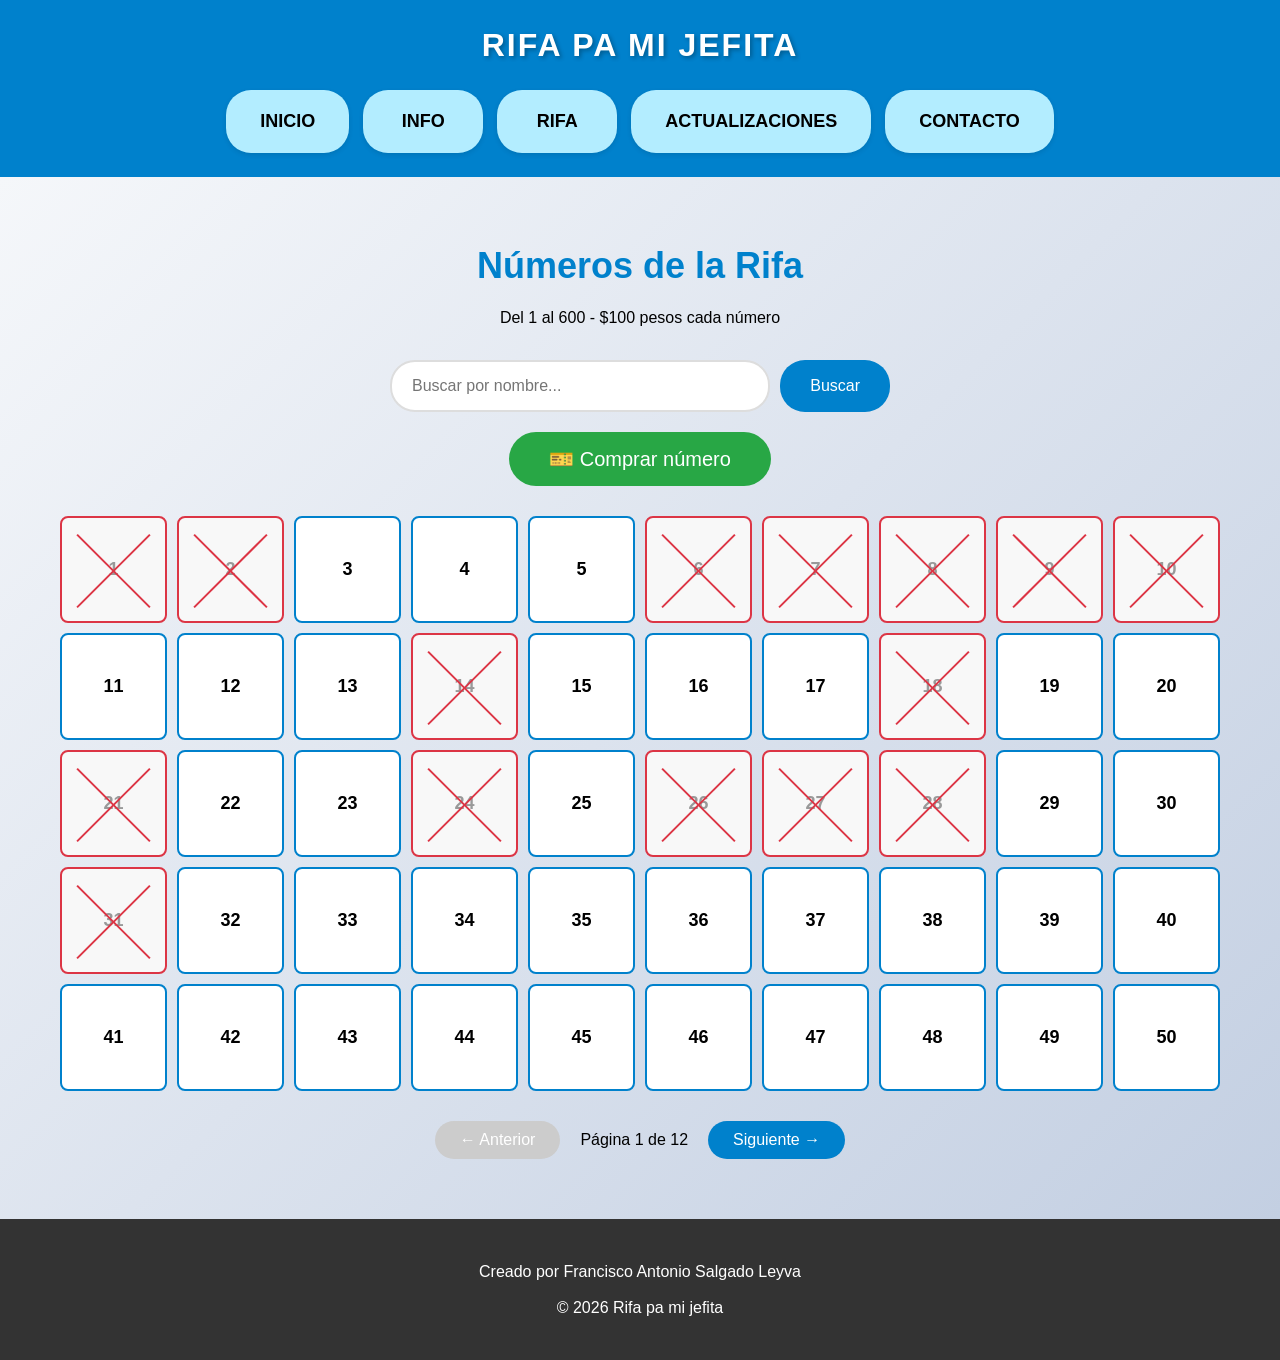
==== rifa.html @ 571fac85 "Version 1.0 de la pagina Mas adelante se seguirá actualizando." ====
<!DOCTYPE html>
<html lang="es">
<head>
    <meta charset="UTF-8">
    <meta name="viewport" content="width=device-width, initial-scale=1.0">
    <title>Rifa - Rifa pa mi jefita</title>
    <link rel="icon" type="image/png" href="https://img.icons8.com/color/48/ticket.png">
    <link rel="stylesheet" href="css/styles.css">
    <style>
        /* Estilos directamente aquí para asegurar que funcionen */
        .rifa-container {
            max-width: 1200px;
            margin: 0 auto;
            padding: 20px;
        }

        .rifa-header {
            text-align: center;
            margin-bottom: 30px;
        }

        .rifa-header h1 {
            color: #0081cc;
            font-size: 36px;
            margin-bottom: 10px;
        }

        .buscador-container {
            display: flex;
            gap: 10px;
            max-width: 500px;
            margin: 0 auto 20px;
        }

        .buscador-input {
            flex: 1;
            padding: 15px 20px;
            font-size: 16px;
            border: 2px solid #ddd;
            border-radius: 25px;
            outline: none;
        }

        .buscador-btn {
            background-color: #0081cc;
            color: white;
            border: none;
            padding: 15px 30px;
            font-size: 16px;
            border-radius: 25px;
            cursor: pointer;
        }

        .comprar-container {
            text-align: center;
            margin-bottom: 30px;
        }

        .comprar-btn {
            background-color: #28a745;
            color: white;
            border: none;
            padding: 15px 40px;
            font-size: 20px;
            border-radius: 50px;
            cursor: pointer;
        }

        .numeros-grid {
            display: grid;
            grid-template-columns: repeat(10, 1fr);
            gap: 10px;
            margin: 30px 0;
        }

        .numero-item {
            aspect-ratio: 1;
            display: flex;
            align-items: center;
            justify-content: center;
            font-size: 18px;
            font-weight: bold;
            background-color: white;
            border: 2px solid #0081cc;
            border-radius: 8px;
            position: relative;
        }

        .numero-item.vendido {
            background-color: #f8f8f8;
            border-color: #dc3545;
            color: #999;
        }

        .numero-item.vendido::before,
        .numero-item.vendido::after {
            content: '';
            position: absolute;
            width: 100%;
            height: 2px;
            background-color: #dc3545;
            top: 50%;
            left: 0;
        }

        .numero-item.vendido::before {
            transform: rotate(45deg);
        }

        .numero-item.vendido::after {
            transform: rotate(-45deg);
        }

        .paginacion {
            display: flex;
            justify-content: center;
            align-items: center;
            gap: 20px;
            margin-top: 30px;
        }

        .paginacion-btn {
            background-color: #0081cc;
            color: white;
            border: none;
            padding: 10px 25px;
            font-size: 16px;
            border-radius: 25px;
            cursor: pointer;
        }

        .paginacion-btn:disabled {
            background-color: #ccc;
            cursor: not-allowed;
        }

        .modal {
        display: none;
        position: fixed;
        z-index: 1000;
        left: 0;
        top: 0;
        width: 100%;
        height: 100%;
        background-color: rgba(0,0,0,0.5);
        overflow-y: auto; /* Permite hacer scroll en el fondo si es necesario */
    }

    .modal-contenido {
        background-color: #fefefe;
        margin: 20px auto; /* Margen superior más pequeño para que se vea mejor */
        padding: 0;
        width: 90%;
        max-width: 500px;
        border-radius: 15px;
        box-shadow: 0 5px 30px rgba(0,0,0,0.3);
        /* Altura máxima y scroll interno */
        max-height: 90vh; /* 90% de la altura de la pantalla */
        display: flex;
        flex-direction: column;
    }

    .modal-header {
        background-color: #0081cc;
        color: white;
        padding: 15px 20px;
        border-radius: 15px 15px 0 0;
        display: flex;
        justify-content: space-between;
        align-items: center;
        flex-shrink: 0; /* Evita que el header se encoja */
    }

    .modal-body {
        padding: 20px;
        background-color: white;
        overflow-y: auto; /* ¡ESTA ES LA CLAVE! - Hace scroll solo en el cuerpo */
        max-height: 60vh; /* Altura máxima para el cuerpo */
    }

    .modal-footer {
        padding: 15px 20px;
        background-color: #f0f0f0;
        border-radius: 0 0 15px 15px;
        text-align: center;
        flex-shrink: 0; /* Evita que el footer se encoja */
    }

    /* Mejoras para el contenido del modal de compra */
    .modal-body h3 {
        color: #0081cc;
        margin: 15px 0 10px 0;
        font-size: 18px;
        border-bottom: 2px solid #0081cc;
        padding-bottom: 5px;
    }

    .modal-body h3:first-of-type {
        margin-top: 0;
    }

    .modal-body p {
        margin: 8px 0;
        line-height: 1.4;
    }

    .clabe-box {
        display: flex;
        gap: 10px;
        align-items: center;
        background-color: #f5f5f5;
        padding: 12px;
        border-radius: 8px;
        margin: 10px 0;
        border: 1px solid #ddd;
    }

    .clabe-box code {
        font-size: 14px;
        font-family: monospace;
        word-break: break-all; /* Para que no se desborde en móviles */
    }

    .btn-copiar {
        background-color: #0081cc;
        color: white;
        border: none;
        padding: 8px 15px;
        border-radius: 5px;
        cursor: pointer;
        font-size: 14px;
        white-space: nowrap; /* Evita que el texto del botón se rompa */
    }

    .btn-copiar:hover {
        background-color: #00c4ff;
    }

    .modal-body ol {
        margin: 10px 0;
        padding-left: 25px;
    }

    .modal-body li {
        margin: 8px 0;
        line-height: 1.4;
    }

    /* Para pantallas más pequeñas */
    @media (max-width: 768px) {
        .modal-contenido {
            margin: 10px auto;
            max-height: 95vh;
        }
        
        .modal-body {
            max-height: 70vh;
            padding: 15px;
        }
        
        .clabe-box {
            flex-direction: column;
            align-items: stretch;
        }
        
        .btn-copiar {
            width: 100%;
        }
    }
    </style>
</head>
<body>
    <header>
        <div id="titulo">
            RIFA PA MI JEFITA
        </div>

        <nav class="btn-group" id="menu">
            <a href="index.html" class="button">INICIO</a>
            <a href="info.html" class="button">INFO</a>
            <a href="rifa.html" class="button">RIFA</a>
            <a href="actualizaciones.html" class="button">ACTUALIZACIONES</a>
            <button class="button" id="btnContacto">CONTACTO</button>
        </nav>
    </header>

    <main>
        <div class="rifa-container">
            <div class="rifa-header">
                <h1>Números de la Rifa</h1>
                <p>Del 1 al 600 - $100 pesos cada número</p>
            </div>

            <div class="buscador-container">
                <input type="text" id="buscadorNombre" placeholder="Buscar por nombre..." class="buscador-input">
                <button id="btnBuscar" class="buscador-btn">Buscar</button>
            </div>

            <div class="comprar-container">
                <button id="btnComprar" class="comprar-btn">🎫 Comprar número</button>
            </div>

            <!-- Grid de números -->
            <div id="numerosGrid" class="numeros-grid"></div>

            <!-- Paginación -->
            <div class="paginacion">
                <button id="btnAnterior" class="paginacion-btn" disabled>← Anterior</button>
                <span id="paginaActual">Página 1 de 12</span>
                <button id="btnSiguiente" class="paginacion-btn">Siguiente →</button>
            </div>
        </div>
    </main>

    <footer>
        <div class="info-creador">
            <p>Creado por Francisco Antonio Salgado Leyva</p>
            <p>© 2026 Rifa pa mi jefita</p>
        </div>
    </footer>

    <!-- Modal Contacto -->
    <div id="modalContacto" class="modal">
        <div class="modal-contenido">
            <div class="modal-header">
                <h2>Contacto</h2>
                <span class="cerrar-modal" onclick="document.getElementById('modalContacto').style.display='none'">&times;</span>
            </div>
            <div class="modal-body">
                <p><strong>Francisco Antonio Salgado Leyva</strong></p>
                <p>WhatsApp: 6462616970</p>
                <p>Correo: tonyjuacker@gmail.com</p>
                <p>Instagram: me.dicen.tono</p>
            </div>
            <div class="modal-footer">
                <button class="boton-cerrar" onclick="document.getElementById('modalContacto').style.display='none'">Cerrar</button>
            </div>
        </div>
    </div>

    <!-- Modal Búsqueda -->
    <div id="modalBusqueda" class="modal">
        <div class="modal-contenido">
            <div class="modal-header">
                <h2>Resultados</h2>
                <span class="cerrar-modal" onclick="document.getElementById('modalBusqueda').style.display='none'">&times;</span>
            </div>
            <div class="modal-body" id="resultadosBusqueda"></div>
            <div class="modal-footer">
                <button class="boton-cerrar" onclick="document.getElementById('modalBusqueda').style.display='none'">Cerrar</button>
            </div>
        </div>
    </div>

    <!-- Modal Comprar -->
    <div id="modalComprar" class="modal">
        <div class="modal-contenido">
            <div class="modal-header">
                <h2>Comprar número</h2>
                <span class="cerrar-modal" onclick="document.getElementById('modalComprar').style.display='none'">&times;</span>
            </div>
            <div class="modal-body">
                <div style="text-align: center; margin-bottom: 15px;">
                    <span style="font-size: 24px; font-weight: bold; color: #0081cc;">$100 pesos</span>
                    <span style="font-size: 16px; color: #666;"> por número</span>
                </div>
                
                <h3>📱 Contacto</h3>
                <p><strong>WhatsApp:</strong> 6462616970</p>
                <p><strong>Instagram:</strong> me.dicen.tono</p>
                <p><strong>Instagram rifa:</strong> rifa.pa.mi.jefita</p>
                
                <h3>🏦 Datos bancarios</h3>
                <div class="clabe-box">
                    <code>7229 6904 0840 3237 24</code>
                    <button class="btn-copiar" onclick="copiarCLABE()">📋 Copiar CLABE</button>
                </div>
                <p><strong>Banco:</strong> MercadoPago (STP)</p>
                <p><strong>Nombre:</strong> Francisco Salgado</p>
                <p><strong>Concepto:</strong> Rifa</p>
                
                <h3>📝 Instrucciones</h3>
                <ol>
                    <li>Contáctame por WhatsApp o Instagram para confirmar disponibilidad</li>
                    <li>Realiza la transferencia por $100 pesos por número</li>
                    <li>Envía el comprobante de pago</li>
                    <li>Indica qué número(s) deseas apartar</li>
                    <li>¡Recibirás confirmación y tu número será marcado como vendido!</li>
                </ol>
                
                <div style="background-color: #fff3cd; border-left: 4px solid #ffc107; padding: 12px; margin-top: 15px; border-radius: 5px;">
                    <p style="margin: 0; color: #856404;">
                        <strong>Nota:</strong> Una vez confirmado el pago, tu número será apartado y aparecerá como vendido en la lista.
                    </p>
                </div>
            </div>
            <div class="modal-footer">
                <button class="boton-cerrar" onclick="document.getElementById('modalComprar').style.display='none'">Cerrar</button>
            </div>
        </div>
    </div>

    <script>
        // ========== DATOS DE LA RIFA ==========
        let numerosRifa = new Array(600).fill(null);

        // DATOS REALES DE COMPRADORES (proporcionados)
        // Alberto Morales
        numerosRifa[484] = { nombre: "Alberto Morales", correo: "albermr25@gmail.com", numeroTelefono: "6462071255" }; // número 485 (índice 484)
        numerosRifa[56] = { nombre: "Alberto Morales", correo: "albermr25@gmail.com", numeroTelefono: "6462071255" };  // número 57 (índice 56)
        numerosRifa[351] = { nombre: "Alberto Morales", correo: "albermr25@gmail.com", numeroTelefono: "6462071255" }; // número 352 (índice 351)
        numerosRifa[159] = { nombre: "Alberto Morales", correo: "albermr25@gmail.com", numeroTelefono: "6462071255" }; // número 160 (índice 159)
        numerosRifa[90] = { nombre: "Alberto Morales", correo: "albermr25@gmail.com", numeroTelefono: "6462071255" };  // número 91 (índice 90)
        numerosRifa[330] = { nombre: "Alberto Morales", correo: "albermr25@gmail.com", numeroTelefono: "6462071255" }; // número 331 (índice 330)
        numerosRifa[350] = { nombre: "Alberto Morales", correo: "albermr25@gmail.com", numeroTelefono: "6462071255" }; // número 351 (índice 350)

        // Ismael Cossio
        numerosRifa[102] = { nombre: "Ismael Cossio", correo: "juancossio9@gmail.com", numeroTelefono: "6461027191" }; // número 103 (índice 102)
        numerosRifa[448] = { nombre: "Ismael Cossio", correo: "juancossio9@gmail.com", numeroTelefono: "6461027191" }; // número 449 (índice 448)
        numerosRifa[443] = { nombre: "Ismael Cossio", correo: "juancossio9@gmail.com", numeroTelefono: "6461027191" }; // número 444 (índice 443)

        // Angelina Burgoin
        numerosRifa[506] = { nombre: "Angelina Burgoin", correo: "burgoin241@gmail.com", numeroTelefono: "6462765264" }; // número 507 (índice 506)

        // Caleb Guevara
        numerosRifa[6] = { nombre: "Caleb Guevara", correo: "tabubernal28@gmail.com", numeroTelefono: "6461877088" };  // número 7 (índice 6)
        numerosRifa[9] = { nombre: "Caleb Guevara", correo: "tabubernal28@gmail.com", numeroTelefono: "6461877088" };  // número 10 (índice 9)

        // Carlos Castro (sin correo ni teléfono)
        numerosRifa[55] = { nombre: "Carlos Castro", correo: "", numeroTelefono: "" }; // número 56 (índice 55)

        // Rey Hernandez
        numerosRifa[0] = { nombre: "Rey Hernandez", correo: "rey.hernandez27@uabc.edu.mx", numeroTelefono: "6861687100" }; // número 1 (índice 0)
        numerosRifa[13] = { nombre: "Rey Hernandez", correo: "rey.hernandez27@uabc.edu.mx", numeroTelefono: "6861687100" }; // número 14 (índice 13)
        numerosRifa[30] = { nombre: "Rey Hernandez", correo: "rey.hernandez27@uabc.edu.mx", numeroTelefono: "6861687100" }; // número 31 (índice 30)

        // Enrique Celis
        numerosRifa[310] = { nombre: "Enrique Celis", correo: "enriquedino8@gmail.com", numeroTelefono: "6461907613" }; // número 311 (índice 310)
        numerosRifa[256] = { nombre: "Enrique Celis", correo: "enriquedino8@gmail.com", numeroTelefono: "6461907613" }; // número 257 (índice 256)

        // Adela Flores
        numerosRifa[5] = { nombre: "Adela Flores", correo: "addelaf699@gmail.com", numeroTelefono: "6161094446" }; // número 6 (índice 5)
        numerosRifa[8] = { nombre: "Adela Flores", correo: "addelaf699@gmail.com", numeroTelefono: "6161094446" }; // número 9 (índice 8)

        // Fernanda Migoni
        numerosRifa[26] = { nombre: "Fernanda Migoni", correo: "fernandamigoni11@gmail.com", numeroTelefono: "6461355564" }; // número 27 (índice 26)

        // Mara Sofia y Rafaela Padilla (mismo correo)
        numerosRifa[1] = { nombre: "Mara Sofia", correo: "mara.cardenas@uabc.edu.mx", numeroTelefono: "6461988648" }; // número 2 (índice 1)
        numerosRifa[20] = { nombre: "Rafaela Padilla", correo: "mara.cardenas@uabc.edu.mx", numeroTelefono: "6461988648" }; // número 21 (índice 20)

        // Juan Jose Lopez
        numerosRifa[283] = { nombre: "Juan Jose Lopez", correo: "josejuan140898@gmail.com", numeroTelefono: "6461923384" }; // número 284 (índice 283)

        // Kenia Peña
        numerosRifa[27] = { nombre: "Kenia Peña", correo: "keniacpt30@gmail.com", numeroTelefono: "6462494356" }; // número 28 (índice 27)
        numerosRifa[17] = { nombre: "Kenia Peña", correo: "keniacpt30@gmail.com", numeroTelefono: "6462494356" }; // número 18 (índice 17)

        // Adrian Salmeron
        numerosRifa[7] = { nombre: "Adrian Salmeron", correo: "angeladriansalmeron@gmail.com", numeroTelefono: "6462729533" }; // número 8 (índice 7)

        // Damaris Ramirez
        numerosRifa[76] = { nombre: "Damaris Ramirez", correo: "damarisss32156@gmail.com", numeroTelefono: "6161197424" }; // número 77 (índice 76)
        numerosRifa[23] = { nombre: "Damaris Ramirez", correo: "damarisss32156@gmail.com", numeroTelefono: "6161197424" }; // número 24 (índice 23)

        // Alberto Moran
        numerosRifa[542] = { nombre: "Alberto Moran", correo: "al2005@gmail.com", numeroTelefono: "6461179654" }; // número 543 (índice 542)

        // Alberto Balderas (sin teléfono)
        numerosRifa[545] = { nombre: "Alberto Balderas", correo: "albertob.rmarzo@gmail.com", numeroTelefono: "" }; // número 546 (índice 545)
        numerosRifa[346] = { nombre: "Alberto Balderas", correo: "albertob.rmarzo@gmail.com", numeroTelefono: "" }; // número 347 (índice 346)

        // Amarandy Briceño
        numerosRifa[586] = { nombre: "Amarandy Briceño", correo: "airams150616@gmail.com", numeroTelefono: "6462077596" }; // número 587 (índice 586)

        // Axel Catalan
        numerosRifa[25] = { nombre: "Axel Catalan", correo: "catalan26reyes@gmail.com", numeroTelefono: "6862128244" }; // número 26 (índice 25)

        console.log("Datos cargados:", numerosRifa.filter(item => item !== null).length, "números vendidos");
        
        // ========== VARIABLES GLOBALES ==========
        const numerosPorPagina = 50;
        let paginaActual = 1;
        const totalPaginas = Math.ceil(600 / numerosPorPagina);
        
        // ========== FUNCIÓN PARA MOSTRAR NÚMEROS ==========
        function mostrarNumeros() {
            console.log("Mostrando números, página:", paginaActual);
            
            const grid = document.getElementById('numerosGrid');
            if (!grid) {
                console.error("No se encontró el grid");
                return;
            }
            
            grid.innerHTML = '';
            
            const inicio = (paginaActual - 1) * numerosPorPagina;
            const fin = inicio + numerosPorPagina;
            
            for (let i = inicio; i < fin; i++) {
                const numero = i + 1;
                const vendido = numerosRifa[i] !== null;
                
                const div = document.createElement('div');
                div.className = 'numero-item' + (vendido ? ' vendido' : '');
                div.textContent = numero;
                
                if (vendido) {
                    div.title = `Vendido a: ${numerosRifa[i].nombre}`;
                }
                
                grid.appendChild(div);
            }
            
            // Actualizar botones
            document.getElementById('btnAnterior').disabled = (paginaActual === 1);
            document.getElementById('btnSiguiente').disabled = (paginaActual === totalPaginas);
            document.getElementById('paginaActual').textContent = `Página ${paginaActual} de ${totalPaginas}`;
        }
        
        // ========== FUNCIÓN DE BÚSQUEDA ==========
        function buscarNombre() {
            const input = document.getElementById('buscadorNombre');
            if (!input) return;
            
            const nombre = input.value.trim();
            if (!nombre) {
                alert('Ingresa un nombre');
                return;
            }
            
            const resultados = [];
            const busqueda = nombre.toLowerCase();
            
            for (let i = 0; i < numerosRifa.length; i++) {
                if (numerosRifa[i] && numerosRifa[i].nombre.toLowerCase().includes(busqueda)) {
                    resultados.push({
                        numero: i + 1,
                        ...numerosRifa[i]
                    });
                }
            }
            
            // Mostrar resultados en modal
            const divResultados = document.getElementById('resultadosBusqueda');
            if (resultados.length === 0) {
                divResultados.innerHTML = `<p>No se encontraron resultados para "${nombre}"</p>`;
            } else {
                let html = `<p><strong>Se encontraron ${resultados.length} resultado(s):</strong></p>`;
                resultados.forEach(r => {
                    html += `
                        <div style="border-left: 4px solid #0081cc; padding: 10px; margin: 10px 0; background: #f5f5f5;">
                            <p><strong>Número:</strong> ${r.numero}</p>
                            <p><strong>Nombre:</strong> ${r.nombre}</p>
                            <p><strong>Correo:</strong> ${r.correo}</p>
                            <p><strong>Teléfono:</strong> ${r.numeroTelefono}</p>
                        </div>
                    `;
                });
                divResultados.innerHTML = html;
            }
            
            document.getElementById('modalBusqueda').style.display = 'block';
        }
        
        // ========== FUNCIÓN PARA COPIAR CLABE ==========
        window.copiarCLABE = function() {
            const clabe = '722969040840323724';
            navigator.clipboard.writeText(clabe).then(() => {
                alert('CLABE copiada');
            }).catch(() => {
                alert('Error al copiar');
            });
        }
        
        // ========== EVENT LISTENERS ==========
        document.addEventListener('DOMContentLoaded', function() {
            console.log("Página cargada");
            
            // Mostrar números
            mostrarNumeros();
            
            // Botones de paginación
            document.getElementById('btnAnterior').addEventListener('click', function() {
                if (paginaActual > 1) {
                    paginaActual--;
                    mostrarNumeros();
                }
            });
            
            document.getElementById('btnSiguiente').addEventListener('click', function() {
                if (paginaActual < totalPaginas) {
                    paginaActual++;
                    mostrarNumeros();
                }
            });
            
            // Botón buscar
            document.getElementById('btnBuscar').addEventListener('click', buscarNombre);
            
            // Buscar con Enter
            document.getElementById('buscadorNombre').addEventListener('keypress', function(e) {
                if (e.key === 'Enter') buscarNombre();
            });
            
            // Botón comprar
            document.getElementById('btnComprar').addEventListener('click', function() {
                document.getElementById('modalComprar').style.display = 'block';
            });
            
            // Botón contacto
            document.getElementById('btnContacto').addEventListener('click', function(e) {
                e.preventDefault();
                document.getElementById('modalContacto').style.display = 'block';
            });
        });
    </script>
</body>
</html>
---- css/styles.css ----
/* Estilos generales */
* {
    margin: 0;
    padding: 0;
    box-sizing: border-box;
}

body {
    font-family: Geneva, Verdana, sans-serif;
    line-height: 1.6;
    min-height: 100vh;
    display: flex;
    flex-direction: column;
}

/* Header */
header {
    background-color: #0081cc;
    padding: 20px;
    text-align: center;
    box-shadow: 0 2px 5px rgba(0,0,0,0.2);
}

#titulo {
    font-size: 32px;
    font-weight: bold;
    color: rgb(255, 255, 255);
    margin-bottom: 15px;
    text-shadow: 2px 2px 4px rgba(0,0,0,0.3);
    letter-spacing: 2px;
}

/* Menú de botones */
.btn-group {
    display: flex;
    flex-wrap: wrap;
    justify-content: center;
    gap: 10px;
    margin-top: 10px;
}

.button {
    background-color: #b3edff;
    border: none;
    color: rgb(0, 0, 0);
    padding: 15px 32px;
    text-align: center;
    text-decoration: none;
    display: inline-block;
    font-size: 18px;
    font-weight: bold;
    margin: 4px 2px;
    cursor: pointer;
    border-radius: 25px;
    transition: all 0.3s ease;
    min-width: 120px;
    box-shadow: 0 2px 5px rgba(0,0,0,0.1);
    border: 2px solid transparent;
}

.btn-group .button:hover {
    background-color: #00c4ff;
    color: white;
    transform: translateY(-3px);
    box-shadow: 0 4px 15px rgba(0,0,0,0.2);
    border-color: white;
}

.button:active {
    transform: translateY(-1px);
}

/* Main content */
main {
    flex: 1;
    padding: 40px 20px;
    background: linear-gradient(135deg, #f5f7fa 0%, #c3cfe2 100%);
}

/* Contenedor de la imagen */
.contenedor-foto {
    max-width: 800px;
    margin: 0 auto;
    padding: 20px;
}

.imagen-con-texto {
    position: relative;
    width: 100%;
    border-radius: 15px;
    overflow: hidden;
    box-shadow: 0 10px 30px rgba(0,0,0,0.2);
}

.foto-principal {
    width: 100%;
    height: auto;
    display: block;
}

.texto-sobre-imagen {
    position: absolute;
    bottom: 30px;
    left: 30px;
    color: white;
    font-size: 24px;
    font-weight: bold;
    text-align: left;
    text-shadow: 2px 2px 4px rgba(0,0,0,0.5);
    background-color: rgba(0, 129, 204, 0.85);
    padding: 15px 25px;
    border-radius: 10px;
    max-width: 80%;
    border-left: 5px solid white;
    backdrop-filter: blur(3px);
    letter-spacing: 0.5px;
    box-shadow: 0 4px 15px rgba(0,0,0,0.3);
}

/* Footer */
footer {
    background-color: #333;
    color: white;
    text-align: center;
    padding: 30px 20px;
    margin-top: auto;
}

.info-creador {
    max-width: 600px;
    margin: 0 auto;
}

.info-creador p {
    margin: 10px 0;
    font-size: 16px;
}

/* Estilos del Modal */
.modal {
    display: none;
    position: fixed;
    z-index: 1000;
    left: 0;
    top: 0;
    width: 100%;
    height: 100%;
    background-color: rgba(0,0,0,0.5);
    animation: fadeIn 0.3s;
}

@keyframes fadeIn {
    from {opacity: 0;}
    to {opacity: 1;}
}

.modal-contenido {
    background-color: #fefefe;
    margin: 10% auto;
    padding: 0;
    width: 90%;
    max-width: 500px;
    border-radius: 15px;
    box-shadow: 0 5px 30px rgba(0,0,0,0.3);
    animation: slideDown 0.3s;
}

@keyframes slideDown {
    from {
        transform: translateY(-50px);
        opacity: 0;
    }
    to {
        transform: translateY(0);
        opacity: 1;
    }
}

.modal-header {
    background-color: #0081cc;
    color: white;
    padding: 20px;
    border-top-left-radius: 15px;
    border-top-right-radius: 15px;
    display: flex;
    justify-content: space-between;
    align-items: center;
}

.modal-header h2 {
    margin: 0;
    font-size: 24px;
}

.cerrar-modal {
    color: white;
    font-size: 28px;
    font-weight: bold;
    cursor: pointer;
    transition: color 0.3s;
}

.cerrar-modal:hover {
    color: #b3edff;
}

.modal-body {
    padding: 30px 20px;
    background-color: white;
}

.modal-body p {
    margin: 15px 0;
    font-size: 18px;
    color: #333;
    padding: 10px;
    background-color: #f5f5f5;
    border-radius: 8px;
    border-left: 4px solid #0081cc;
}

.modal-body p strong {
    color: #0081cc;
    font-size: 20px;
    display: block;
    margin-bottom: 10px;
}

.modal-footer {
    padding: 20px;
    background-color: #f0f0f0;
    border-bottom-left-radius: 15px;
    border-bottom-right-radius: 15px;
    text-align: center;
}

.boton-cerrar {
    background-color: #0081cc;
    color: white;
    border: none;
    padding: 10px 30px;
    font-size: 16px;
    font-weight: bold;
    border-radius: 25px;
    cursor: pointer;
    transition: background-color 0.3s;
}

.boton-cerrar:hover {
    background-color: #00c4ff;
}

/* Responsive design */
@media (max-width: 768px) {
    #titulo {
        font-size: 24px;
    }
    
    .button {
        padding: 12px 20px;
        font-size: 16px;
        min-width: 100px;
    }
    
    .texto-sobre-imagen {
        font-size: 18px;
        padding: 12px 20px;
        bottom: 20px;
        left: 20px;
    }
    
    .modal-body p {
        font-size: 16px;
    }
}

@media (max-width: 480px) {
    .btn-group {
        flex-direction: column;
        align-items: center;
    }
    
    .button {
        width: 100%;
        margin: 5px 0;
    }
    
    .texto-sobre-imagen {
        font-size: 16px;
        padding: 10px 15px;
        bottom: 15px;
        left: 15px;
    }
    
    .modal-header h2 {
        font-size: 20px;
    }
}
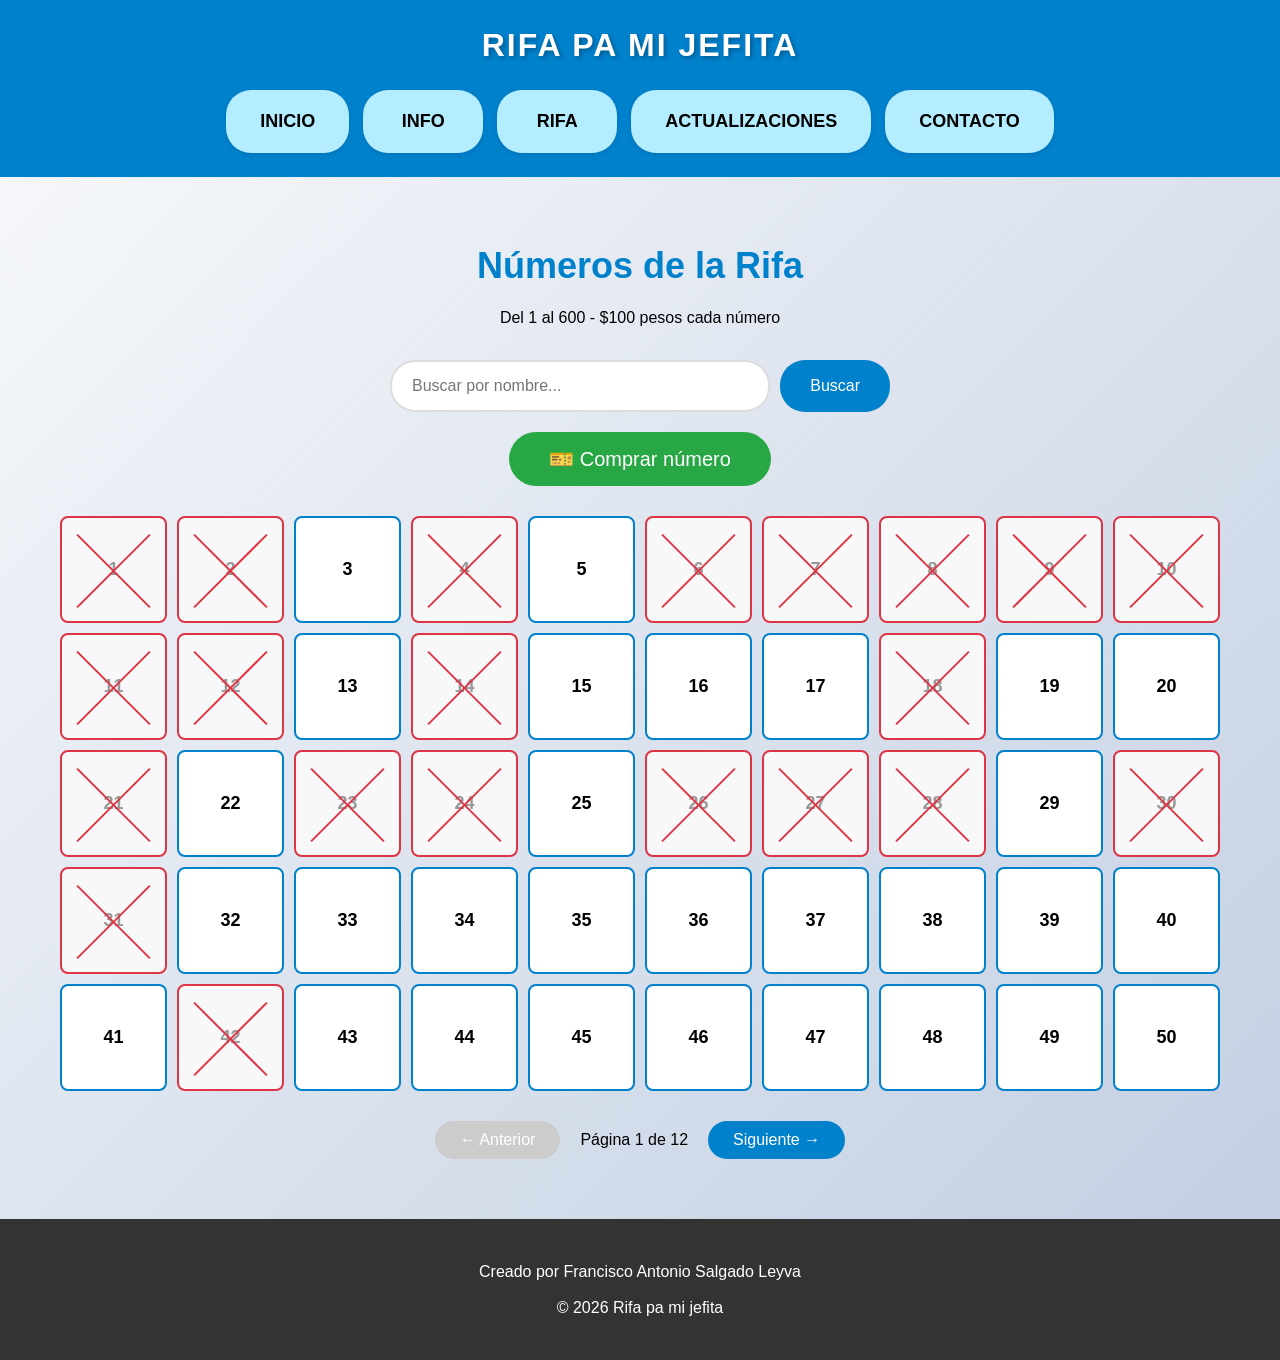
==== commit f19bead2: "Update rifa.html Se agregaron nuevos participantes; se escribio la fecha en la que se agregaron junt" ====
--- a/rifa.html
+++ b/rifa.html
@@ -476,6 +476,23 @@
         // Axel Catalan
         numerosRifa[25] = { nombre: "Axel Catalan", correo: "catalan26reyes@gmail.com", numeroTelefono: "6862128244" }; // número 26 (índice 25)
 
+        // Agregado 09/03/2026
+        numerosRifa[65] = { nombre: "Adrian Salmeron", correo: "angeladriansalmeron@gmail.com", numeroTelefono: "6462729533" };
+        numerosRifa[100] = { nombre: "Alan Espinoza", correo: "alan.espinozaeh97@gmail.com", numeroTelefono: "6462729533" };
+        numerosRifa[332] = { nombre: "Alan Espinoza", correo: "alan.espinozaeh97@gmail.com", numeroTelefono: "6462729533" };
+        numerosRifa[464] = { nombre: "Alan Espinoza", correo: "alan.espinozaeh97@gmail.com", numeroTelefono: "6462729533" }; 
+        numerosRifa[522] = { nombre: "Alan Espinoza", correo: "alan.espinozaeh97@gmail.com", numeroTelefono: "6462729533" };
+        numerosRifa[10] = { nombre: "Braulio Corona", correo: "braucor09@gmail.com", numeroTelefono: "6461340206" };
+        numerosRifa[41] = { nombre: "Daniel Reyes", correo: "", numeroTelefono: "6461934132" };
+        numerosRifa[84] = { nombre: "Daniel Reyes", correo: "", numeroTelefono: "6461934132" };
+        numerosRifa[133] = { nombre: "Daniel Reyes", correo: "", numeroTelefono: "6461934132" };
+        numerosRifa[3] = { nombre: "Miguel Paredes", correo: "thekubsonyt@gmail.com", numeroTelefono: "6461857563" };
+        numerosRifa[29] = { nombre: "Miguel Paredes", correo: "thekubsonyt@gmail.com", numeroTelefono: "6461857563" };
+        numerosRifa[517] = { nombre: "Ninive Herrera", correo: "", numeroTelefono: "" }; 
+        numerosRifa[11] = { nombre: "Pablo Rizo", correo: "pablorizo.s1@gmail.com", numeroTelefono: "6462215315" };
+        numerosRifa[22] = { nombre: "Sergio Hidalgo", correo: "", numeroTelefono: "6461137659" };
+        numerosRifa[96] = { nombre: "Yaneth Ortega", correo: "yanethortega0@gmail.com", numeroTelefono: "6161639947" };
+        
         console.log("Datos cargados:", numerosRifa.filter(item => item !== null).length, "números vendidos");
         
         // ========== VARIABLES GLOBALES ==========
@@ -617,4 +634,5 @@
         });
     </script>
 </body>
-</html>+
+</html>
